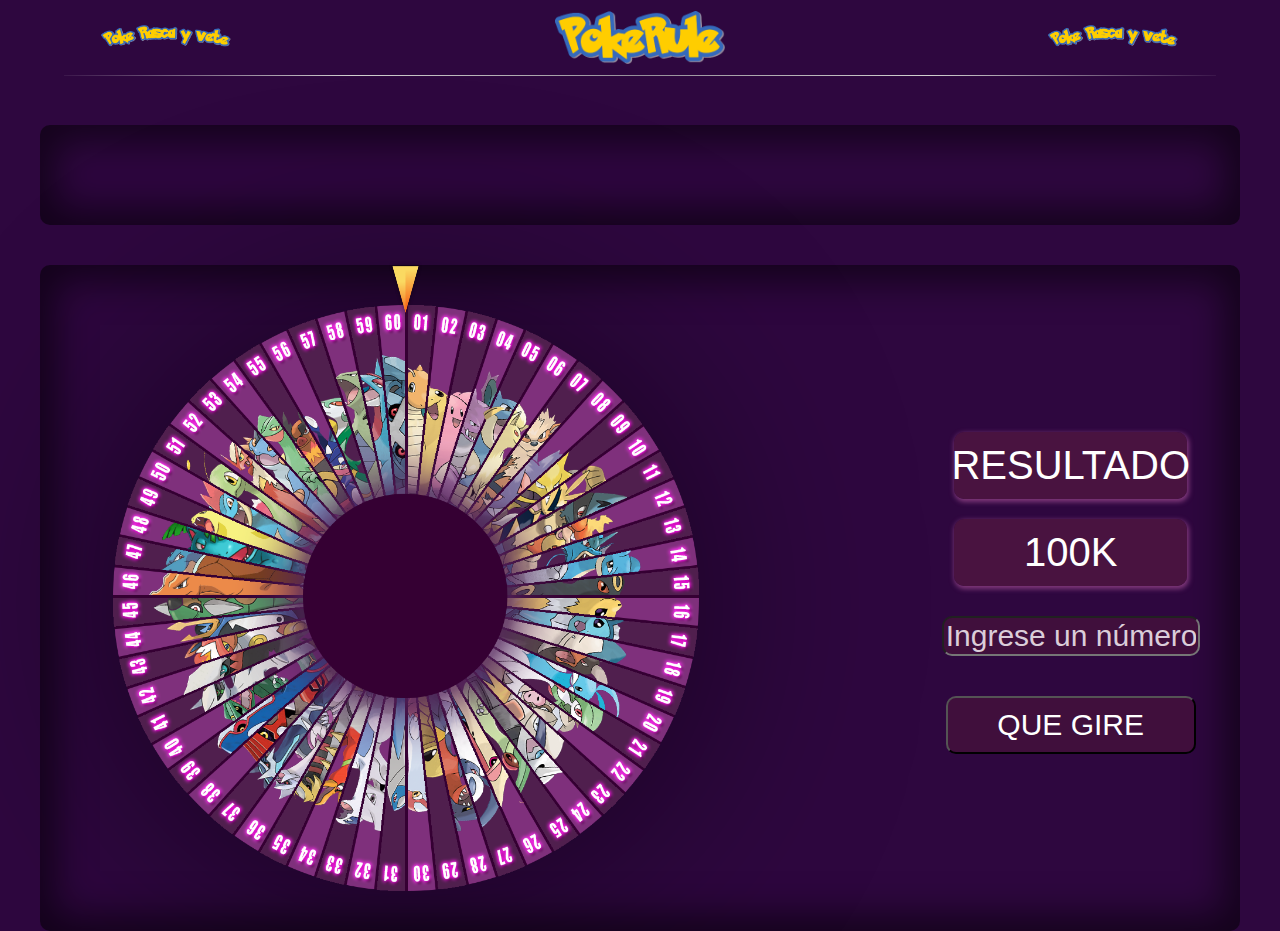
==== index.html @ 937b297a "initial commit" ====
<!DOCTYPE html>
<html>

<head>
  <title>PokeRule</title>
  <meta charset="UTF-8" />
  <link rel="stylesheet" type="text/css" href="CSS/styles.css" />
  <link rel="shortcut icon" href="Assets/Pokes/whel.png" type="image/x-icon">
</head>
  <body>
    
    <header class="header">
      <a class="header__a-second" href="./Pages/Rasca.html"><img class="header__img-second" id="rasca" src="./Assets/Images/pokerasca.png" alt=""></a>
      <img class="header__img" src="./Assets/Pokes/h1.png" alt="">
      <a class="header__a-second" href="./Pages/Rasca.html"><img class="header__img-third" id="rasca" src="./Assets/Images/pokerasca.png" alt=""></a>
    </header>
    <main>
      <div class="container">
        <div class="results" id="results">
          
        </div>
        <div class="ruletacontenedor">
        
          
          <div class="col">
            <div class="xdddd">
              <img class="marker" src="Assets/Pokes/marker.png" />
            <img class="wheel" src="./Assets/Pokes/whel.png" alt="">
            </div>
          </div>
  
          <div class="col2">
            <div id="result" class="xd">
              <p id="result">RESULTADO</p>  
            </div>
            <div class="top">
              <div id="resultt" class="result2">
              </div>
            </div>
            <div id="wl" class="xd">
              <p id="wl">100K</p> 
            </div>
              <input class="adios" type="text" id="userInput" placeholder="Ingrese un número">
              <input class="adios hola" type="button" value="QUE GIRE" id="button">
              <div class="flexx"><legend>Volumen</legend><input class="volumen" type="range" id="volumeControl" min="0" max="0.3" step="0.01" value="0.15"></div>
          </div>
        </div>
        <div class="result">
          <!-- <a class="button"> que gire </a> -->
        </div>
        </div>
      </div>
    </main>
  
    <script src="JS/script.js"></script>

  </body>

</html>
---- CSS/styles.css ----
:root {
  --primary-color: #2E073F;
  --secondary-color: #7A1CAC;
  --third-color: #AD49E1;
  --fourth-color: #EBD3F8;
}
img{
  -webkit-user-select: none;
  -moz-user-select: none;   
  -ms-user-select: none;  
  user-select: none;        
  pointer-events: none;      
}

body {
  font-family: Arial, Helvetica, sans-serif;
  margin: 0;
  padding: 0;
  background-color: var(--primary-color);
  color: white;
}

body::-webkit-scrollbar {
  display: none;
}

.header {
  display: flex;
  align-items: center;
  justify-content: space-between;
  height: 75px;
  min-width: 1200px;
}

.header::after {
  content: "";
  position: absolute;
  top: 75px;
  left: 50%;
  transform: translateX(-50%);
  width: 90%;
  height: 1px;
  background: linear-gradient(90deg, rgba(255,255,255,0.064) 0%, rgba(209,208,208,1) 25%, rgba(175,175,175,0.8) 50%, rgba(209,208,208,1) 75%, rgba(255,255,255,0.06) 100%);
}

.header__img {
  height: 70%;
}

.header__img-second {
  height: 40%;
  padding: 0 0 0 100px;
}
.header__img-third {
  height: 40%;
  padding: 0 100px 0 0;
}
.header__a-second{
  display: flex;
  height: 100%;
  align-items: center;
}

.container {
  width: 1200px;
  margin: 0 auto;
  height: 100px;
}

.results {
  display: flex;
  margin-top: 50px;
  max-width: 100%; 
  height: 100px;
  justify-content: flex-start;
  box-shadow: inset 0px 0px 36px 16px rgba(0,0,0,0.56);
  border-radius: 10px;
  overflow-x: auto;
  overflow-y: hidden;
  white-space: nowrap; 
}
.results::-webkit-scrollbar {
  display: none; 
}

.resultado {
  position: relative;
  display: inline-flex;
  width: 100px;
  height: 100px;
  align-items: center;
  justify-content: center;
  background-color: rgba(122, 28, 172, 0.79);
  background-repeat: no-repeat;
  background-position: center;
  background-size: 80%;
  overflow: hidden;
  clip-path: polygon(25% 0%, 100% 0%, 75% 100%, 0% 100%);
  transition: background-color 0.3s ease;
  margin-right: 10px;
  flex-shrink: 0;
}

.drop{
  opacity: 0;
  transition: opacity 0.3s ease;
}
.drop:hover{
  opacity: 1;
}

.resultado::after {
  content: "";
  position: absolute;
  top: 0px;
  left: 50%;
  transform: translateX(-50%);
  width: 100%;
  height: 95px; 
  background-color: var(--secondary-color);
  border-top: 10px solid var(--third-color);
  transition: top 0.3s ease, opacity 0.3s ease;
  box-shadow: inset 0px 0px 36px 16px var(--primary-color);
}

.resultado:hover {
  background-color: var(--secondary-color);
  /* background-image: url(../Assets/Pokes/1.png); */
}

.resultado:hover::after {
  opacity: 1;
  top: 90px;
}

.resultado__numero {
  font-size: 50px;
  padding: 10px;
  transition: opacity 0.15s ease;
  position: relative;
  z-index: 10;
  cursor: default;
  font-family: Impact, Haettenschweiler, 'Arial Narrow Bold', sans-serif;;
}

.resultado:hover .resultado__numero {
  opacity: 0;
}
.ruletacontenedor{
  display: flex;
  width: 100%;
  justify-content: center;
  margin-top: 40px;
  box-shadow: inset 0px 0px 36px 16px rgba(0,0,0,0.56);
  background-image: url(../Assets/Pokes/bg.png);
  background-size: cover;
  border-radius: 10px;

}
.wheel{
  width: 65%;
  filter: drop-shadow(0 4px 100px rgba(0, 0, 0, 0.5));
  padding: 40px;
}
.col{
  display: flex;
  flex-direction: column;
  align-items: center;
  justify-content: center;
}
.col2{
  display: flex;
  flex-direction: column;
  align-items: center;
  justify-content: center;
  padding-right: 40px;
}
.marker {
  position: relative;
  width: 33px;
  height: 56px;
  left: 349px;
  top: -4px;
  z-index: 10;
}
.xdddd{
  display: flex;
}




.xd{
  display: flex;
  width: 90%;
  height: 10%;
  background-color: rgba(78, 22, 64, 0.829);
  box-shadow: 1px 2px 5px 1px rgb(129, 57, 123);
  border-radius: 10px;
  margin: 10px;
  color: white;
  font-size: 40px;
  font-family: Impact, Haettenschweiler, 'Arial Narrow Bold', sans-serif;
  justify-content: center;
  align-items: center;
}
.xd p {
  margin: 0px;
}
.result2{
  border-radius: 10px;
  display: flex;
  width: 100%;
  height: 100%;
  text-align: center;
  justify-content: center;
  align-items: center;
  color: white;
  font-size: 40px;
  font-family: Impact, Haettenschweiler, 'Arial Narrow Bold', sans-serif;
}
.adios{
  border-radius: 10px;
  text-align: center;
  background-color: rgba(73, 19, 60, 0.7);
  color: white;
  font-size: 30px;
  font-family: Impact, Haettenschweiler, 'Arial Narrow Bold', sans-serif;
  margin: 20px 0px;
  width: 250px;
}
.adios::placeholder{
  color: rgb(219, 205, 217);
}
.hola{
  padding: 10px;
  text-align: center;
}

.flexx{
  display: none;
}
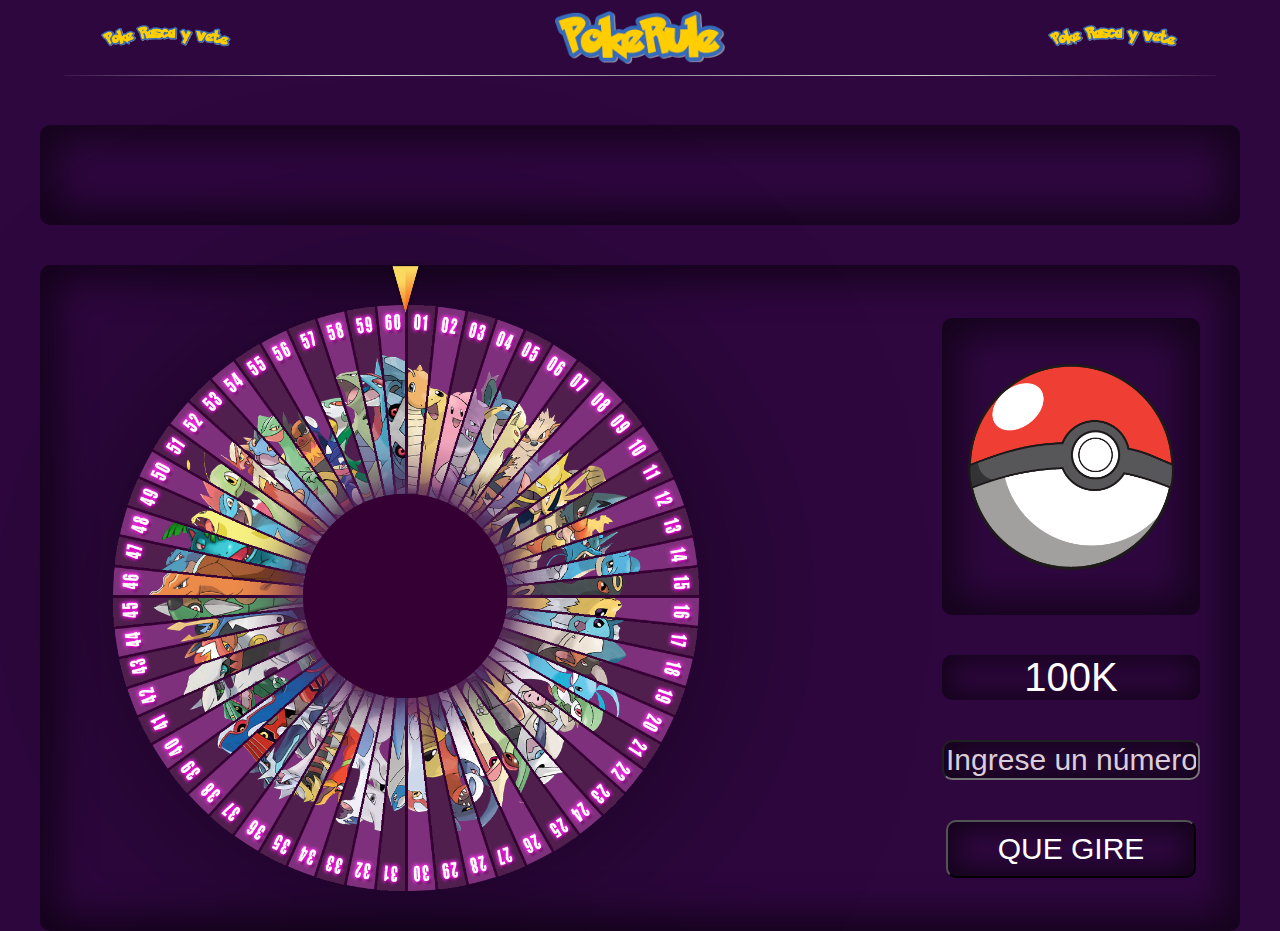
==== commit 661613f5: "Grandes cambios estructura del codigo + efectos" ====
--- a/index.html
+++ b/index.html
@@ -6,6 +6,7 @@
   <meta charset="UTF-8" />
   <link rel="stylesheet" type="text/css" href="CSS/styles.css" />
   <link rel="shortcut icon" href="Assets/Pokes/whel.png" type="image/x-icon">
+  <!-- <link rel="stylesheet" href="style.css"> -->
 </head>
   <body>
     
@@ -30,13 +31,9 @@
           </div>
   
           <div class="col2">
-            <div id="result" class="xd">
-              <p id="result">RESULTADO</p>  
-            </div>
-            <div class="top">
               <div id="resultt" class="result2">
+                <div id="pokeball" class="pokeball"></div>
               </div>
-            </div>
             <div id="wl" class="xd">
               <p id="wl">100K</p> 
             </div>
@@ -44,9 +41,6 @@
               <input class="adios hola" type="button" value="QUE GIRE" id="button">
               <div class="flexx"><legend>Volumen</legend><input class="volumen" type="range" id="volumeControl" min="0" max="0.3" step="0.01" value="0.15"></div>
           </div>
-        </div>
-        <div class="result">
-          <!-- <a class="button"> que gire </a> -->
         </div>
         </div>
       </div>
--- a/CSS/styles.css
+++ b/CSS/styles.css
@@ -155,7 +155,7 @@
   background-image: url(../Assets/Pokes/bg.png);
   background-size: cover;
   border-radius: 10px;
-
+  align-items: center;
 }
 .wheel{
   width: 65%;
@@ -174,6 +174,7 @@
   align-items: center;
   justify-content: center;
   padding-right: 40px;
+  height: 600px;
 }
 .marker {
   position: relative;
@@ -190,14 +191,14 @@
 
 
 
-.xd{
-  display: flex;
-  width: 90%;
+.xd {
+  display: flex;
+  width: 100%;
   height: 10%;
-  background-color: rgba(78, 22, 64, 0.829);
-  box-shadow: 1px 2px 5px 1px rgb(129, 57, 123);
-  border-radius: 10px;
-  margin: 10px;
+  box-shadow: inset 0px 0px 24px 9px rgba(0, 0, 0, 0.56);
+  background-color: var(--primary-color);
+  border-radius: 10px;
+  margin: 20px 0px;
   color: white;
   font-size: 40px;
   font-family: Impact, Haettenschweiler, 'Arial Narrow Bold', sans-serif;
@@ -207,8 +208,9 @@
 .xd p {
   margin: 0px;
 }
-.result2{
-  border-radius: 10px;
+.result2 {
+  border-radius: 10px;
+  margin: 20px 0px;
   display: flex;
   width: 100%;
   height: 100%;
@@ -218,11 +220,18 @@
   color: white;
   font-size: 40px;
   font-family: Impact, Haettenschweiler, 'Arial Narrow Bold', sans-serif;
+  box-shadow: inset 0px 0px 36px 16px rgba(0, 0, 0, 0.56);
+  background-repeat: no-repeat;
+  background-size: 80%;
+  background-position: center;
+  background-color: var(--primary-color);
+  /* background-image: url(../Assets/Pokes/0.png); */
 }
 .adios{
   border-radius: 10px;
   text-align: center;
-  background-color: rgba(73, 19, 60, 0.7);
+  box-shadow: inset 0px 0px 24px 9px rgba(0, 0, 0, 0.56);
+  background-color: var(--primary-color);
   color: white;
   font-size: 30px;
   font-family: Impact, Haettenschweiler, 'Arial Narrow Bold', sans-serif;
@@ -239,4 +248,67 @@
 
 .flexx{
   display: none;
+}
+
+.pokeball {
+background-image: url(../Assets/Pokes/0.png);
+width: 100%;
+height: 100%;
+background-size: 80%;
+background-repeat: no-repeat;
+background-position: center;
+animation: fall 1s ease-in-out;
+}
+
+.ani{
+  animation:
+  shake 1.25s cubic-bezier(0.36, 0.07, 0.19, 0.97) 1.5s 10;
+}
+.ani2{
+  animation: mover 0.1s linear;
+  animation-fill-mode: forwards;
+  animation-direction:alternate;
+}
+@keyframes mover {
+  0%{
+    background-position: -50% 50%;
+  }
+  100%{
+    background-position: 50% 50%;
+  }
+}
+/* Animation */
+@keyframes shake {
+  0% {
+    transform: translateX(0) rotate(0);
+  }
+  20% {
+    transform: translateX(-10px) rotate(-20deg);
+  }
+  30% {
+    transform: translateX(10px) rotate(20deg);
+  }
+  50% {
+    transform: translateX(-10px) rotate(-10deg);
+  }
+  60% {
+    transform: translateX(10px) rotate(10deg);
+  }
+  100% {
+    transform: translateX(0) rotate(0);
+  }
+}
+@keyframes fall {
+  0% {
+    transform: translateY(-200%);
+  }
+  60% {
+    transform: translateY(0);
+  }
+  80% {
+    transform: translateY(-10%);
+  }
+  100% {
+    transform: translateY(0);
+  }
 }